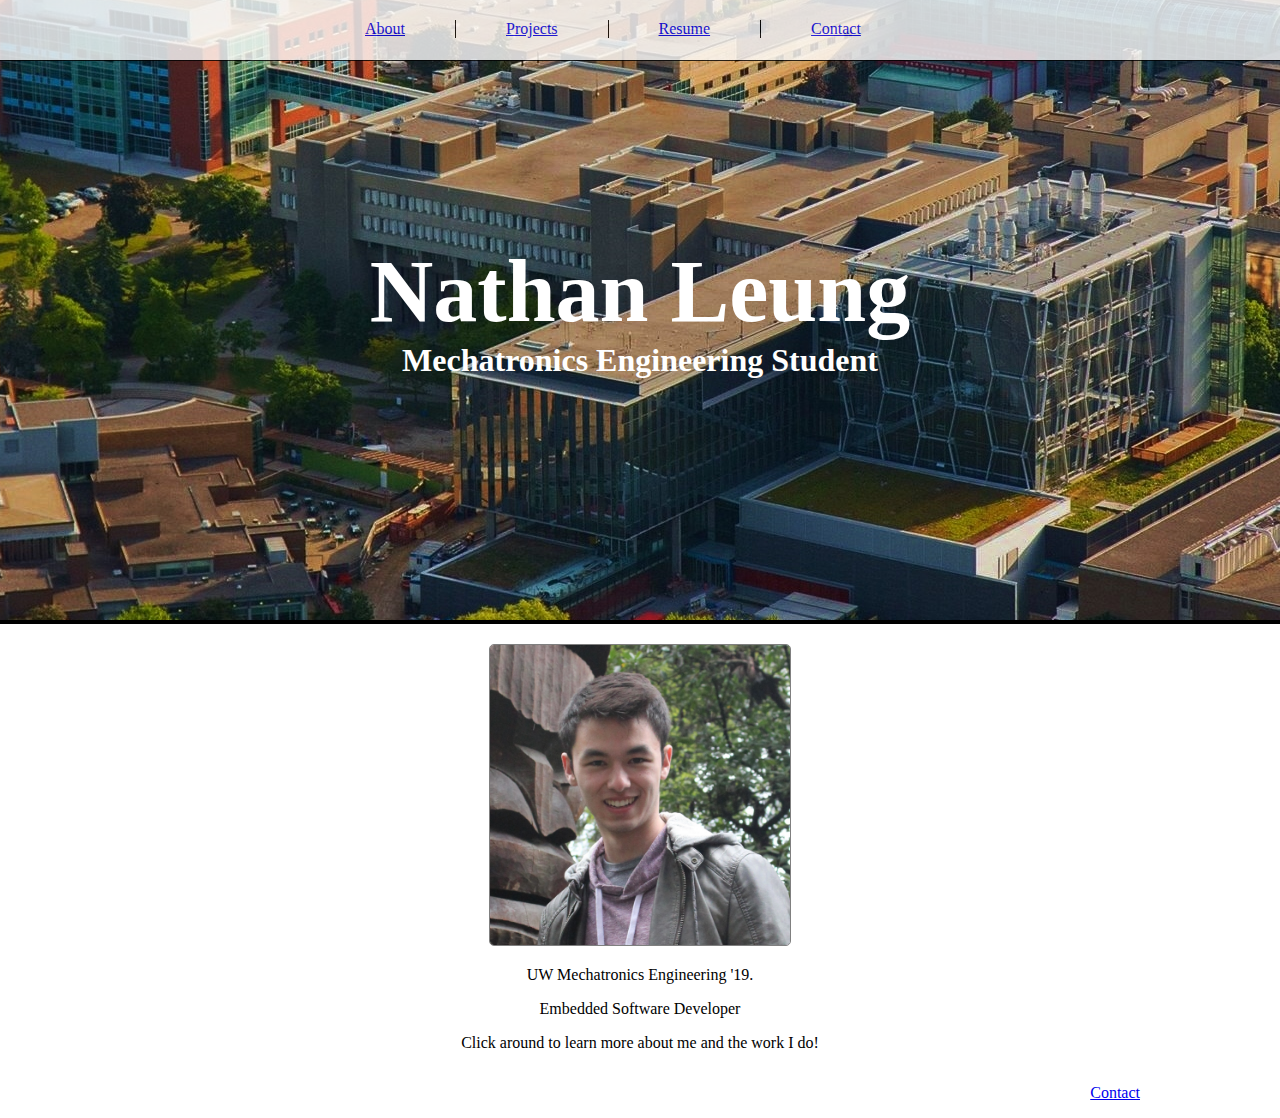
==== index.html @ db8aaad4 "All pages now use the styles.css stylesheet" ====
<!doctype html>
<html>
<head>
    <title>About</title>

    <meta charset="utf-8" />
    <meta http-equiv="Content-type" content="text/html; charset=utf-8" />
    <meta name="viewport" content="width=device-width, initial-scale=1" />
     
<link rel="stylesheet" type="text/css" href="styles.css" />
     
</head>

<body>

    <div id="topbar">
        <div class="fixedwidth">
            <ul id="topbuttons">
                <li><a href="http://nathan-leung.github.io">About</a></li>
                <li><a href="http://nathan-leung.github.io/projects/projects">Projects</a></li>
                <li><a href="http://nathan-leung.github.io/resume">Resume</a></li>
                <li style="border:none"><a href="http://nathan-leung.github.io/contact">Contact</a></li>
            </ul>


        </div>

    </div>
    <div id="nathan">
        <div id="nathantext">
            <h1>Nathan Leung </h1>
            <h3>Mechatronics Engineering Student</h3>
        </div>
    </div>


    <div id="about">
            <img src="me.JPG" id="me"></img>
            <p> UW Mechatronics Engineering '19. </p>
            <p> Embedded Software Developer </p>
            <p> Click around to learn more about me and the work I do! </p>
    </div>

    <div id="contact">
        <div class="maxwidth">
<!--             <h4><img src="email.png" style="height:32px; width:32px;"></img> neleung@uwaterloo.ca </h4>
            <h4 > <a href="https://ca.linkedin.com/pub/nathan-leung/b0/923/40b" style="text-decoration:none;"><img src="linkedin.png"></img> LinkedIn </a></h4>
            <h4><a href="https://github.com/nathan-leung" style="text-decoration:none;"><img src="github.ico"></img> Github </a></h4> -->
            <p> <a href="http://nathan-leung.github.io">Contact</a></p>
        </div>
    </div>



    <script type="text/javascript">


    </script>

</body>
</html>
---- styles.css ----
/*body {
    margin:0;
    font-family: verdana;
  }

  #topbar {
    background-color: white;
    width:100%;
    height:60px;
    padding:0px;
    margin:0px;
    position:fixed;
    opacity:0.8;
    z-index:2;
    border-bottom:1px black solid;
  }

  .fixedwidth {
    margin: 0 auto;
  }


  #topbuttons {
    padding:0;
    margin:0;
    margin:0 auto;
width:470px;
    padding-top:20px;
    
  }



  #topbuttons li {
    list-style: none;
    float:left;
    padding:0 50px 0 50px;
    border-right:1px black solid;

  }

  #campus {
    position:relative;
    top:-60px;
    z-index:1;
    height:501px;
    width:100%;
    margin-left:auto;
    margin-right:auto;
  }

#nathan {
    background-image: url("eng5.png");
    width:100%;
    background-size: cover;
    height:500px; 
    background-position:center;
    border-bottom:4px black solid;

}


#nathantext {
position: relative;
  top: 50%;
  transform: translateY(-50%);
}


#nathan h1 {
    font-size: 5.5em;
    margin:0;
    color:white;
    text-align:center;


}

#nathan h3 {
    font-size: 2em;
    margin:0;
    color:white;
    text-align:center;
   

}


#about {
    text-align:center;
    width:100%;
    padding-top:20px;

}

#about h1 {
    font-weight: normal;


}

#about p {
    max-width:500px;
    margin-right: auto;
    margin-left: auto;
    padding-bottom:50px;
    border-bottom:1px gray solid;
}



.maxwidth {
     max-width:1000px;
    margin-right: auto;
    margin-left: auto;
}

#me {
    width:300px;
    border-radius: 5px;
    border: 1px gray solid;
}

#contact {
    text-decoration: none;
}



*/
#projects {
    padding:20px 0 50px 0;
    font-weight:normal;
    border-bottom:1px gray solid;
}

.aProject {
    background-color: #E6E6E6;
    min-height:200px;
    padding:10px;
    text-decoration: none;
    border:1px black solid;


}

.projectPic {
    float:left;

    height:190px;
    padding: 5px;
    padding-right:20px;
}

.aProject h4 {
    text-decoration: none;

}

.aProject p {
    padding:5px;
    margin:0px;
}


.aProject h3 {
    padding-top:15px;
    padding-bottom: 0;
    margin:0;
}

.aProject h5 {
    padding-top:0;
    padding-bottom: 10px;
    margin:0;
}

.projectlink {

    padding:20px;
    color:black;
    text-decoration: none;
}

body {
    margin:0;
    font-family: verdana;
  }

  #topbar {
    background-color: white;
    width:100%;
    height:60px;
    padding:0px;
    margin:0px;
    position:fixed;
    opacity:0.8;
    z-index:2;
    border-bottom:1px black solid;
  }

  .fixedwidth {
    margin: 0 auto;
  }


  #topbuttons {
    padding:0;
    margin:0;
    margin:0 auto;
width:650px;
    padding-top:20px;
    
  }



  #topbuttons li {
    list-style: none;
    float:left;
    padding:0 50px 0 50px;
    border-right:1px black solid;

  }

  #campus {
    position:relative;
    top:-60px;
    z-index:1;
    height:501px;
    width:100%;
    margin-left:auto;
    margin-right:auto;
  }


#projecttitle {
    background-image: url("eng5.png");
    width:100%;
    background-size: cover;
    height:300px; 
    background-position:center;
    border-bottom:4px black solid;

}



#projecttext {
position: relative;
  top: 50%;
  transform: translateY(-50%);
}


#projecttitle h1 {
    font-size: 5.5em;
    margin:0;
    color:white;
    text-align:center;


}

#projecttitle h3 {
    font-size: 2em;
    margin:0;
    color:white;
    text-align:center;
   

}

#nathan {
    background-image: url("uw.jpg");
    height:620px;
    width:100%;
    background-position:center;
    border-bottom:4px black solid;

}

#projectsmall {
    background-image: url("eng5.png");
    width:100%;
    background-size: cover;
    height:300px; 
    background-position:center;
    border-bottom:4px black solid;

}

#projectsmall h3 {
    font-size: 3em;
    margin:0;
    color:white;
    text-align:center;
   

}


#nathantext {
position: relative;
  top: 50%;
  transform: translateY(-50%);
}


#test h3 {
    font-size: 3em;
    margin:0;
    color:white;
    text-align:center;
}

#nathantext {
position: relative;
  top: 50%;
  transform: translateY(-50%);
}


#nathan h1 {
    font-size: 5.5em;
    margin:0;
    color:white;
    text-align:center;


}

#nathan h3 {
    font-size: 2em;
    margin:0;
    color:white;
    text-align:center;
   

}


#about {
    text-align:center;
    width:100%;
    padding-top:20px;

}

#about h1 {
    font-weight: normal;


}

#about p {
    max-width:500px;
    margin-right: auto;
    margin-left: auto;
    padding-bottom:0px;
    /*border-bottom:1px gray solid;*/
}

#projects {
    padding:100px 0 50px 0;
    font-weight:normal;
    border-bottom:1px gray solid;
}

.maxwidth {
     max-width:1000px;
    margin-right: auto;
    margin-left: auto;
}

#me {
    width:300px;
    border-radius: 5px;
    border: 1px gray solid;
}

#contact {
    text-decoration: none;
    padding-bottom:0px;
   
}

#contact p {
    float: right;
}

#flowchart {
    width:80%;
    display:block;
    margin-left: auto;
    margin-right: auto;
    padding:0;
    margin:0;
}

#flo {
    padding-bottom:0;
    margin-bottom:0;
}

.pic {
    width:80%;
}

.picSmall {
    min-width: 100px;
    max-width: 300px;
    padding:0 5px 0 5px;
    float:left;
}
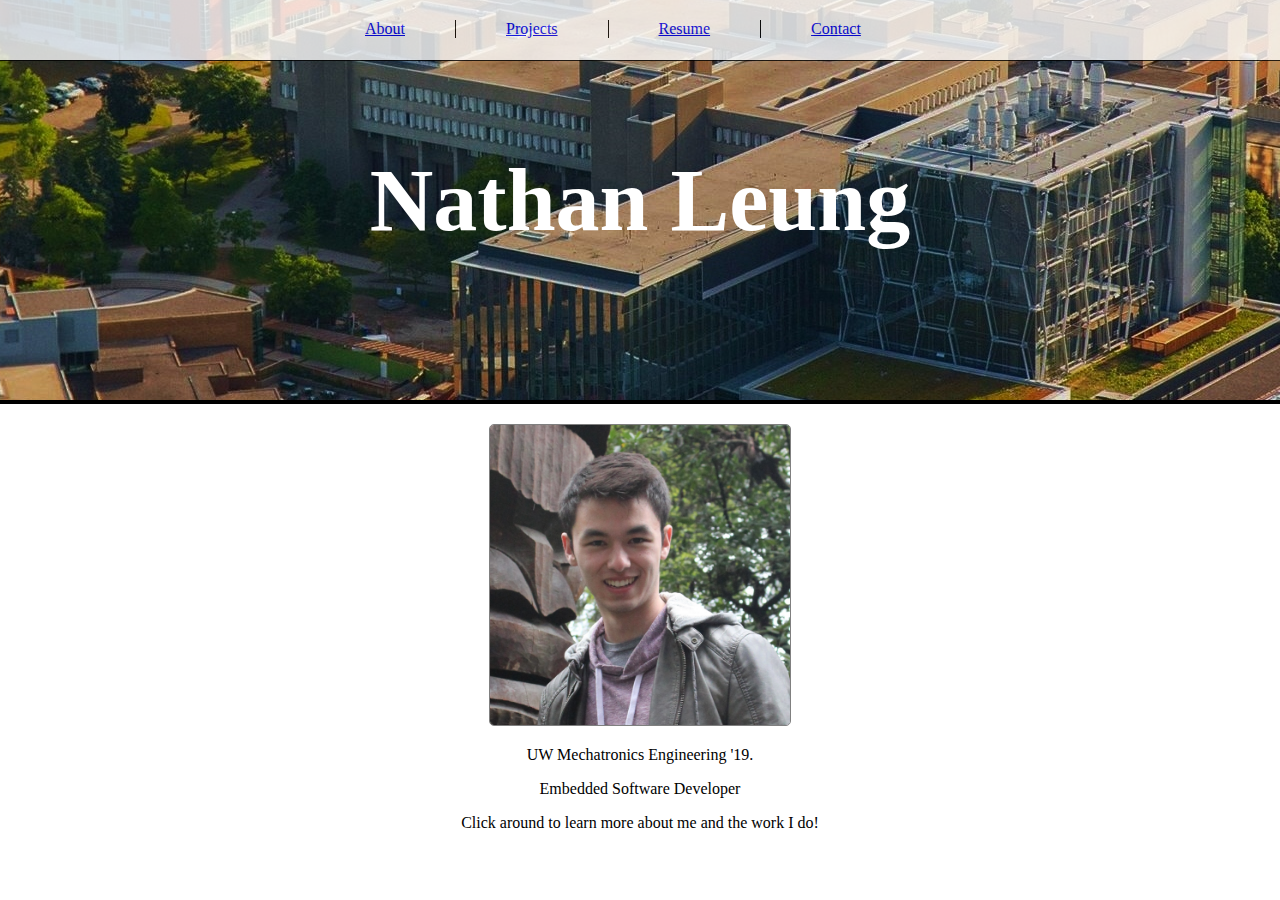
==== commit 791a9479: "resume bug fix" ====
--- a/index.html
+++ b/index.html
@@ -17,7 +17,7 @@
         <div class="fixedwidth">
             <ul id="topbuttons">
                 <li><a href="http://nathan-leung.github.io">About</a></li>
-                <li><a href="http://nathan-leung.github.io/projects/projects">Projects</a></li>
+                <li><a href="http://nathan-leung.github.io/projects/list">Projects</a></li>
                 <li><a href="http://nathan-leung.github.io/resume">Resume</a></li>
                 <li style="border:none"><a href="http://nathan-leung.github.io/contact">Contact</a></li>
             </ul>
@@ -28,8 +28,7 @@
     </div>
     <div id="nathan">
         <div id="nathantext">
-            <h1>Nathan Leung </h1>
-            <h3>Mechatronics Engineering Student</h3>
+            <h1>Nathan Leung</h1>
         </div>
     </div>
 
@@ -41,14 +40,14 @@
             <p> Click around to learn more about me and the work I do! </p>
     </div>
 
-    <div id="contact">
+   <!--  <div id="contact">
         <div class="maxwidth">
-<!--             <h4><img src="email.png" style="height:32px; width:32px;"></img> neleung@uwaterloo.ca </h4>
+             <h4><img src="email.png" style="height:32px; width:32px;"></img> neleung@uwaterloo.ca </h4>
             <h4 > <a href="https://ca.linkedin.com/pub/nathan-leung/b0/923/40b" style="text-decoration:none;"><img src="linkedin.png"></img> LinkedIn </a></h4>
-            <h4><a href="https://github.com/nathan-leung" style="text-decoration:none;"><img src="github.ico"></img> Github </a></h4> -->
+            <h4><a href="https://github.com/nathan-leung" style="text-decoration:none;"><img src="github.ico"></img> Github </a></h4> 
             <p> <a href="http://nathan-leung.github.io">Contact</a></p>
         </div>
-    </div>
+    </div> -->
 
 
 
--- a/styles.css
+++ b/styles.css
@@ -273,7 +273,7 @@
 
 #nathan {
     background-image: url("uw.jpg");
-    height:620px;
+    height:400px;
     width:100%;
     background-position:center;
     border-bottom:4px black solid;
@@ -362,7 +362,7 @@
 }
 
 #projects {
-    padding:100px 0 50px 0;
+    padding:50px 0 50px 0;
     font-weight:normal;
     border-bottom:1px gray solid;
 }
@@ -387,6 +387,26 @@
 
 #contact p {
     float: right;
+}
+
+#contactpage {
+    text-decoration: none;
+    padding-top:50px;
+    padding-bottom:0px;
+}
+
+#resume {
+height:auto;
+width:auto;
+   min-height: 100%;
+   overflow:hidden;
+
+}
+
+#resumeobj {
+    height: 100%;
+   min-height: 100%;
+   overflow:hidden;
 }
 
 #flowchart {
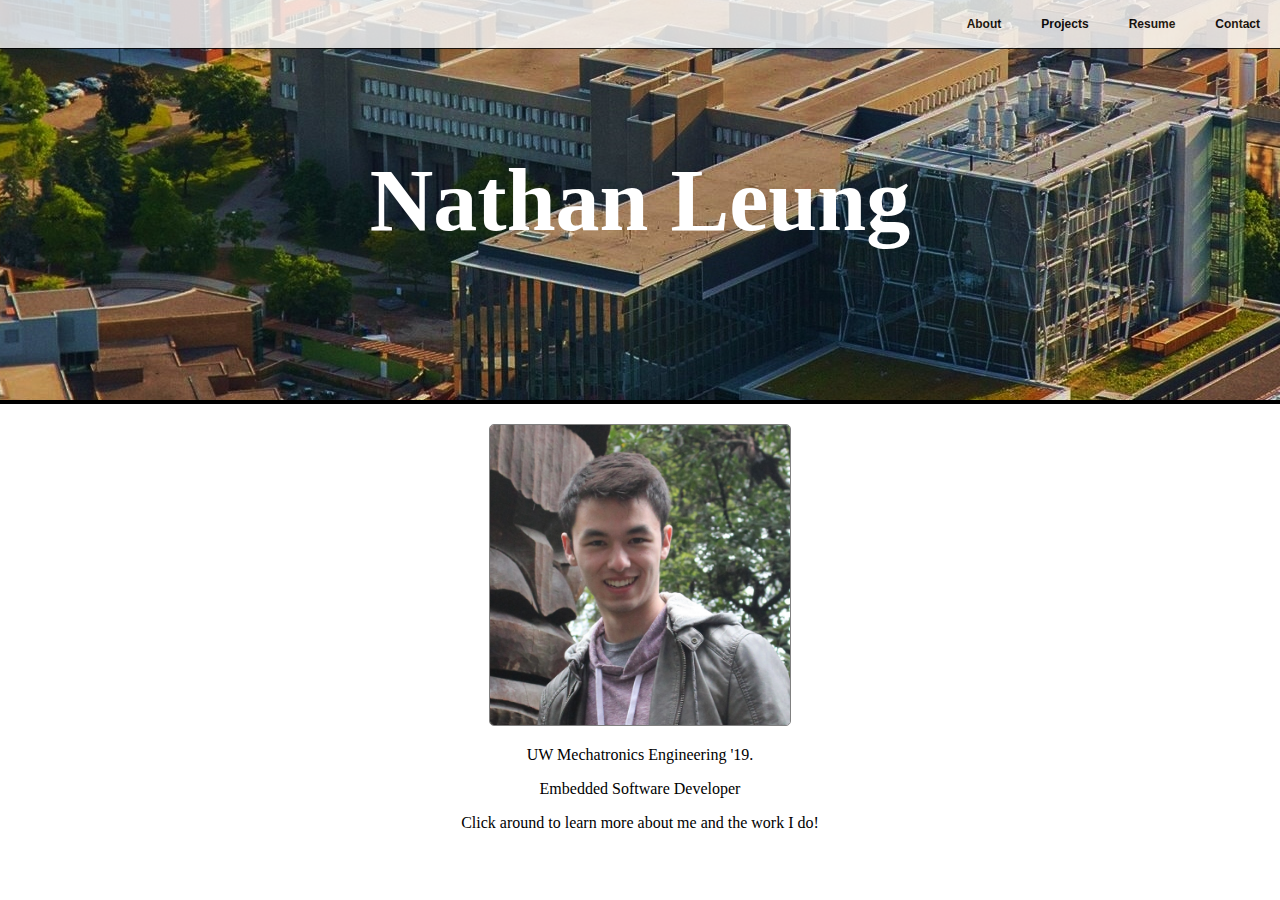
==== commit fb6edfcd: "Added button functionality" ====
--- a/index.html
+++ b/index.html
@@ -16,15 +16,11 @@
     <div id="topbar">
         <div class="fixedwidth">
             <ul id="topbuttons">
-                <li><a href="http://nathan-leung.github.io">About</a></li>
-                <li><a href="http://nathan-leung.github.io/projects/list">Projects</a></li>
-                <li><a href="http://nathan-leung.github.io/resume">Resume</a></li>
-                <li style="border:none"><a href="http://nathan-leung.github.io/contact">Contact</a></li>
-            </ul>
-
-
+                <a href="http://nathan-leung.github.io"><li>About</li></a>
+                <a href="http://nathan-leung.github.io/projects/list"><li>Projects</li></a>
+                <a href="http://nathan-leung.github.io/resume"><li>Resume</li></a>
+                <a href="http://nathan-leung.github.io/contact"><li>Contact</li></a>
         </div>
-
     </div>
     <div id="nathan">
         <div id="nathantext">
@@ -50,9 +46,14 @@
     </div> -->
 
 
+    <script src="https://ajax.googleapis.com/ajax/libs/jquery/3.1.1/jquery.min.js">
+        var windowWidth = $(window).width()
+        if (windowWidth < 700) {
 
-    <script type="text/javascript">
+        }
+        else {
 
+        }
 
     </script>
 
--- a/styles.css
+++ b/styles.css
@@ -190,7 +190,7 @@
   #topbar {
     background-color: white;
     width:100%;
-    height:60px;
+    height:48px;
     padding:0px;
     margin:0px;
     position:fixed;
@@ -205,6 +205,17 @@
 
 
   #topbuttons {
+        float:right;
+      text-align: right;
+      display: inline;
+      margin: 0;
+      padding:0px 4px 17px 0;
+      list-style: none;
+}
+
+
+/*
+#topbuttons {
     padding:0;
     margin:0;
     margin:0 auto;
@@ -212,16 +223,38 @@
     padding-top:20px;
     
   }
-
-
-
+*/
+
+#topbuttons li {
+  font: bold 12px/18px sans-serif;
+  color:black;
+  display: inline-block;
+  margin-right: -4px;
+  position: relative;
+  padding: 15px 20px;
+  cursor: pointer;
+  -webkit-transition: all 0.2s;
+  -moz-transition: all 0.2s;
+  -ms-transition: all 0.2s;
+  -o-transition: all 0.2s;
+  transition: all 0.2s;
+}
+
+/*
   #topbuttons li {
     list-style: none;
     float:left;
     padding:0 50px 0 50px;
     border-right:1px black solid;
 
-  }
+  }*/
+
+  #topbuttons li:hover {
+  background: #555;
+  color: #fff;
+  border-bottom: 3px;
+  border-bottom-color: black;
+}
 
   #campus {
     position:relative;
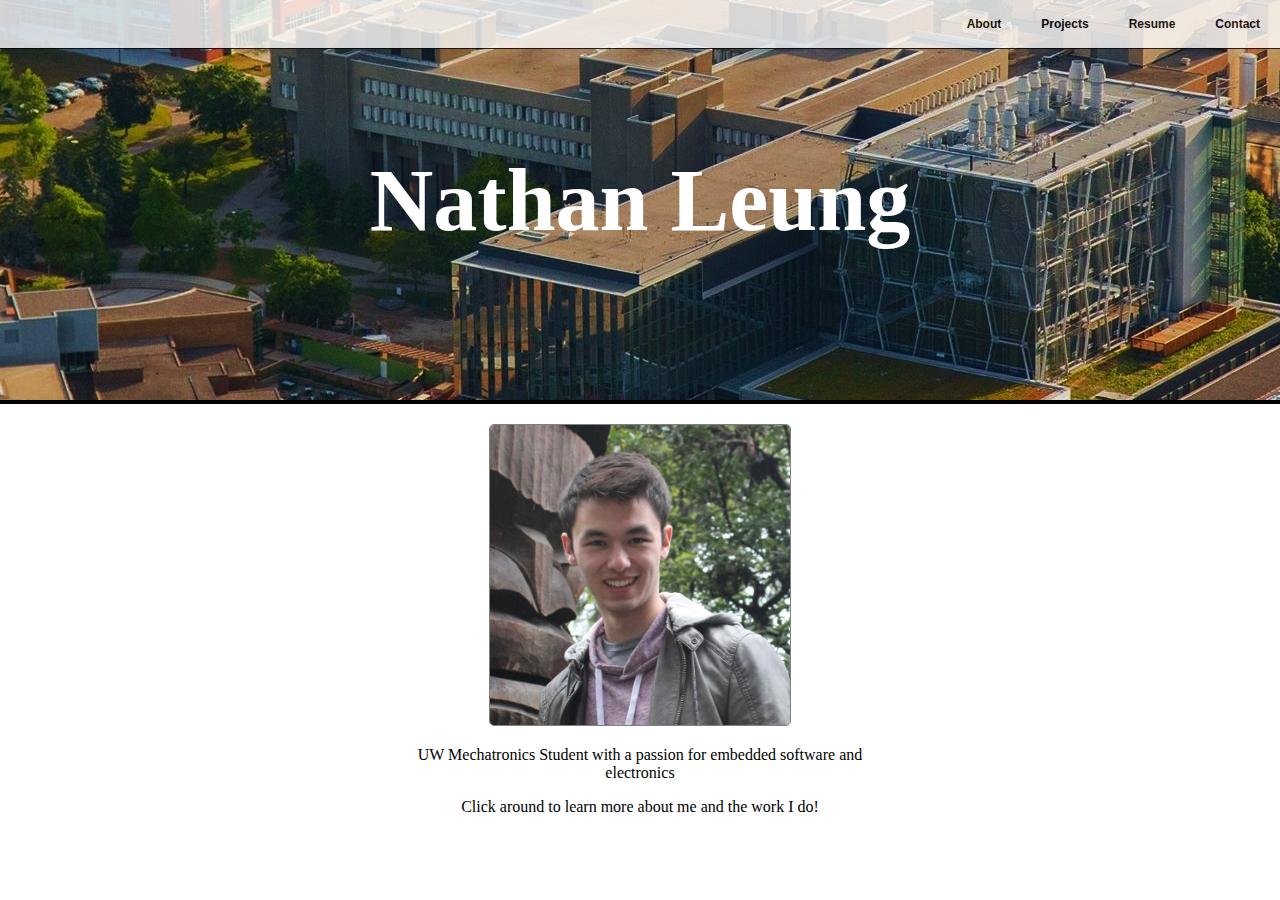
==== commit 84656b1c: "Made project list link and removed wrong pictures" ====
--- a/index.html
+++ b/index.html
@@ -31,8 +31,7 @@
 
     <div id="about">
             <img src="me.JPG" id="me"></img>
-            <p> UW Mechatronics Engineering '19. </p>
-            <p> Embedded Software Developer </p>
+            <p> UW Mechatronics Student with a passion for embedded software and electronics</p>
             <p> Click around to learn more about me and the work I do! </p>
     </div>
 
@@ -46,15 +45,7 @@
     </div> -->
 
 
-    <script src="https://ajax.googleapis.com/ajax/libs/jquery/3.1.1/jquery.min.js">
-        var windowWidth = $(window).width()
-        if (windowWidth < 700) {
-
-        }
-        else {
-
-        }
-
+    <script>
     </script>
 
 </body>
--- a/styles.css
+++ b/styles.css
@@ -173,6 +173,13 @@
     padding-top:0;
     padding-bottom: 10px;
     margin:0;
+}
+
+.aProject:hover {
+    background: #555;
+    color: #fff;
+    border-bottom: 3px;
+    border-bottom-color: black;
 }
 
 .projectlink {
@@ -233,11 +240,11 @@
   position: relative;
   padding: 15px 20px;
   cursor: pointer;
-  -webkit-transition: all 0.2s;
+/*  -webkit-transition: all 0.2s;
   -moz-transition: all 0.2s;
   -ms-transition: all 0.2s;
   -o-transition: all 0.2s;
-  transition: all 0.2s;
+  transition: all 0.2s;*/
 }
 
 /*
@@ -394,6 +401,10 @@
     /*border-bottom:1px gray solid;*/
 }
 
+#padtop {
+  padding-top:5px;
+}
+
 #projects {
     padding:50px 0 50px 0;
     font-weight:normal;
@@ -466,3 +477,14 @@
     padding:0 5px 0 5px;
     float:left;
 }
+
+.video_container {
+    max-width:1000px;
+    margin-right: auto;
+    margin-left: auto;
+}
+
+.video_container video {
+  width: 100%;
+  height: auto;
+}
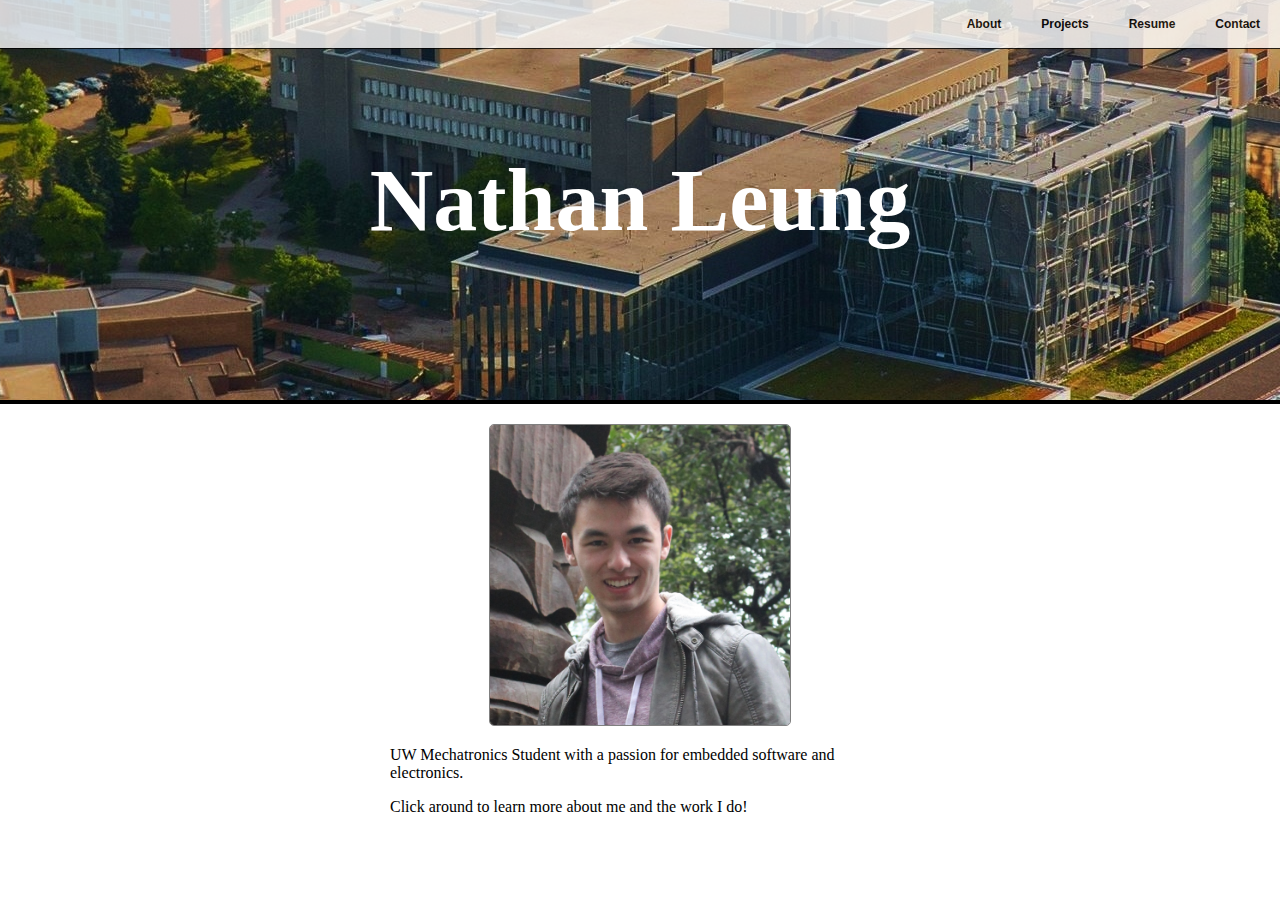
==== commit 05a5dfd6: "Added media for zombie game" ====
--- a/index.html
+++ b/index.html
@@ -31,7 +31,7 @@
 
     <div id="about">
             <img src="me.JPG" id="me"></img>
-            <p> UW Mechatronics Student with a passion for embedded software and electronics</p>
+            <p> UW Mechatronics Student with a passion for embedded software and electronics.</p>
             <p> Click around to learn more about me and the work I do! </p>
     </div>
 
--- a/styles.css
+++ b/styles.css
@@ -394,6 +394,7 @@
 }
 
 #about p {
+  text-align:left;
     max-width:500px;
     margin-right: auto;
     margin-left: auto;
@@ -480,11 +481,13 @@
 
 .video_container {
     max-width:1000px;
+
     margin-right: auto;
     margin-left: auto;
 }
 
 .video_container video {
-  width: 100%;
+  max-width: 100%;
+  max-height: 500px;
   height: auto;
 }
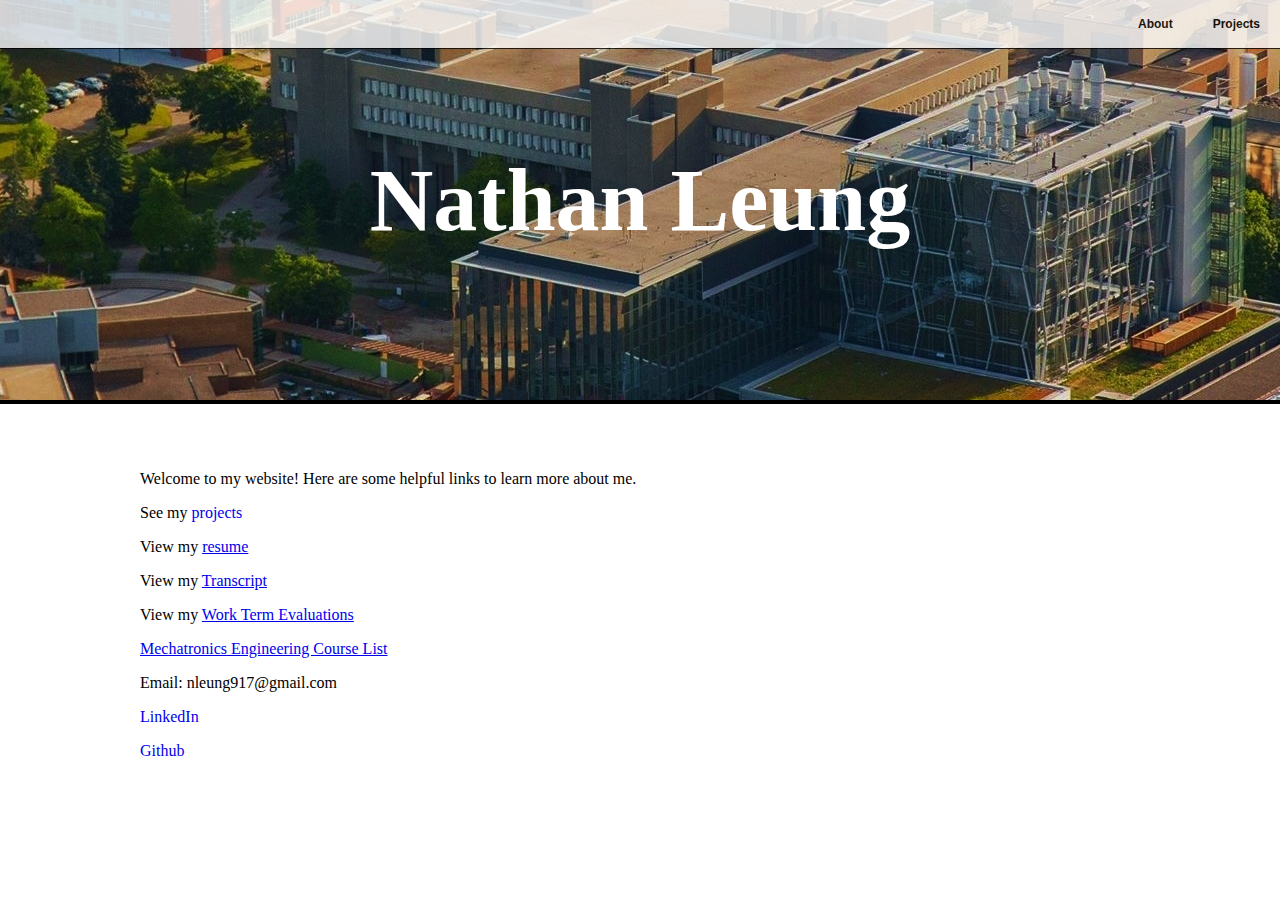
==== commit cce71be1: "Cleaned up, removed pages" ====
--- a/index.html
+++ b/index.html
@@ -18,8 +18,8 @@
             <ul id="topbuttons">
                 <a href="http://nathan-leung.github.io"><li>About</li></a>
                 <a href="http://nathan-leung.github.io/projects/list"><li>Projects</li></a>
-                <a href="http://nathan-leung.github.io/resume"><li>Resume</li></a>
-                <a href="http://nathan-leung.github.io/contact"><li>Contact</li></a>
+                <!-- <a href="http://nathan-leung.github.io/resume"><li>Resume</li></a>
+                <a href="http://nathan-leung.github.io/contact"><li>Contact</li></a> -->
         </div>
     </div>
     <div id="nathan">
@@ -29,10 +29,24 @@
     </div>
 
 
-    <div id="about">
+<!--    <div id="about">
             <img src="me.JPG" id="me"></img>
             <p> UW Mechatronics Student with a passion for embedded software and electronics.</p>
             <p> Click around to learn more about me and the work I do! </p>
+    </div> -->
+
+    <div id="contactpage">
+        <div class="maxwidth">
+            <p>Welcome to my website! Here are some helpful links to learn more about me. </p>
+	    <p>See my <a href="http://nathan-leung.github.io/projects/list" style="text-decoration:none;">projects</a></p>
+	    <p>View my <a href="resume.pdf">resume</a></p>
+            <p>View my <a href="transcript.pdf">Transcript</a></p>
+            <p>View my <a href="workterms.pdf">Work Term Evaluations</a></p>
+            <p><a href="https://ugradcalendar.uwaterloo.ca/page/ENG-Mechatronics-Engineering">Mechatronics Engineering Course List</a><p> 
+	    <p>Email: nleung917@gmail.com </p>
+            <p><a href="https://ca.linkedin.com/pub/nathan-leung/b0/923/40b" style="text-decoration:none;">LinkedIn</a> </p>
+            <p><a href="https://github.com/nathan-leung" style="text-decoration:none;">Github</a></p>
+        </div>
     </div>
 
    <!--  <div id="contact">
@@ -49,4 +63,4 @@
     </script>
 
 </body>
-</html>+</html>
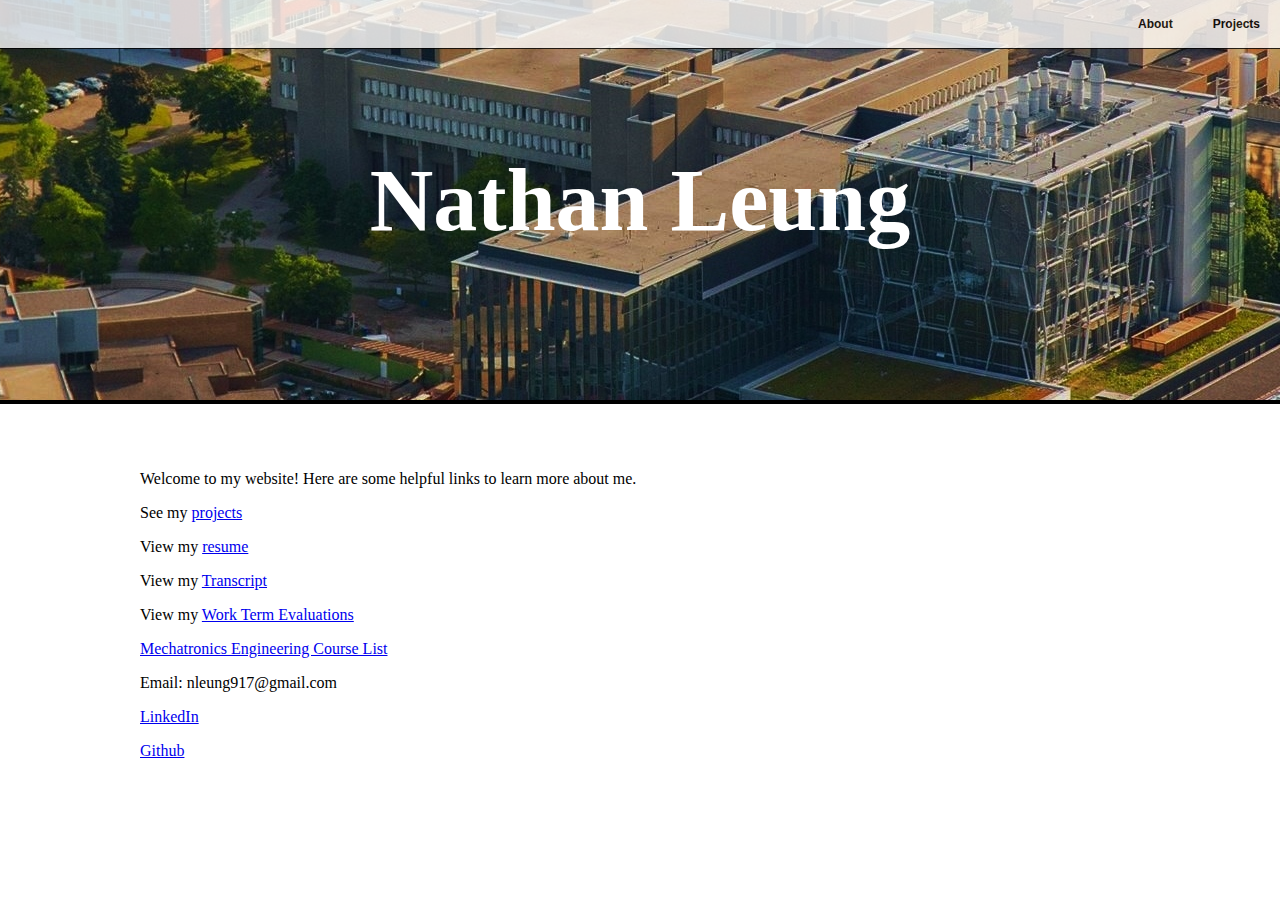
==== commit db4ea7f5: "Removed links from project pages" ====
--- a/index.html
+++ b/index.html
@@ -38,14 +38,14 @@
     <div id="contactpage">
         <div class="maxwidth">
             <p>Welcome to my website! Here are some helpful links to learn more about me. </p>
-	    <p>See my <a href="http://nathan-leung.github.io/projects/list" style="text-decoration:none;">projects</a></p>
+	    <p>See my <a href="http://nathan-leung.github.io/projects/list">projects</a></p>
 	    <p>View my <a href="resume.pdf">resume</a></p>
             <p>View my <a href="transcript.pdf">Transcript</a></p>
             <p>View my <a href="workterms.pdf">Work Term Evaluations</a></p>
             <p><a href="https://ugradcalendar.uwaterloo.ca/page/ENG-Mechatronics-Engineering">Mechatronics Engineering Course List</a><p> 
 	    <p>Email: nleung917@gmail.com </p>
-            <p><a href="https://ca.linkedin.com/pub/nathan-leung/b0/923/40b" style="text-decoration:none;">LinkedIn</a> </p>
-            <p><a href="https://github.com/nathan-leung" style="text-decoration:none;">Github</a></p>
+            <p><a href="https://ca.linkedin.com/pub/nathan-leung/b0/923/40b">LinkedIn</a> </p>
+            <p><a href="https://github.com/nathan-leung">Github</a></p>
         </div>
     </div>
 
